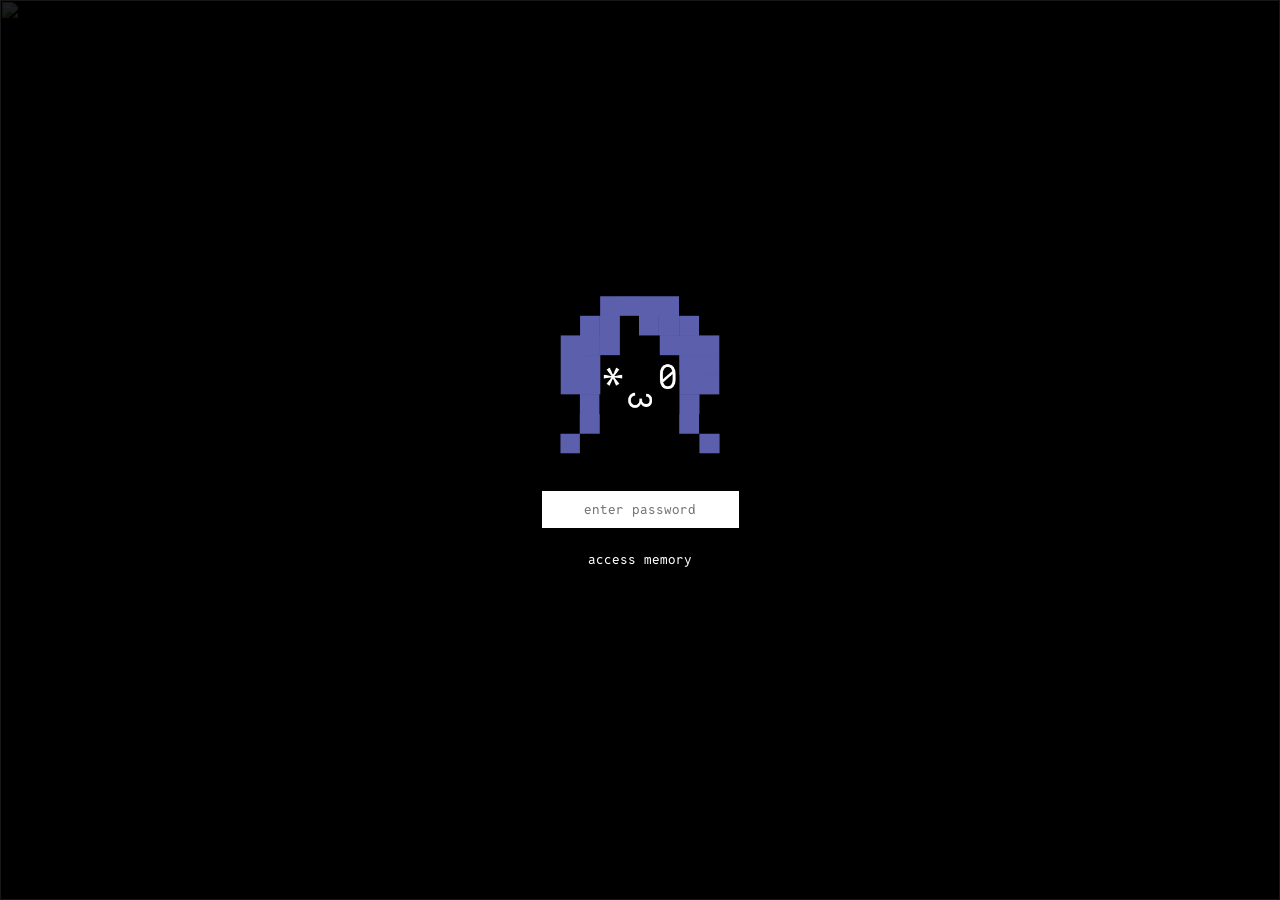
==== index.html @ b10115d9 "update" ====
<!DOCTYPE html>
<html lang="en">
<head>
  <meta charset="UTF-8">
  <title>login</title>

    <link rel="icon" type="image/png" href="favicon.png">


  <!-- font -->
  <link href="https://fonts.googleapis.com/css2?family=Reddit+Mono:wght@200;300;400;500;600&display=swap" rel="stylesheet">

  <link rel="stylesheet" href="binary.css">
  <link rel="stylesheet" href="login.css">
</head>

<body>
  
<img id="screen-overlay" src="screen.jpeg" alt="">

<div id="binary"></div>
<div id="particles"></div>

<div class="login-container">

  <img src="icon.png" class="icon">

  <input type="password" id="password" placeholder="enter password">

  <button id="enter">access memory</button>

  <p id="error">incorrect password</p>

</div>

<script src="binary.js"></script>
<script src="login.js"></script>

</body>
</html>
---- binary.css ----
#binary {
  position: fixed;
  inset: 0;
  overflow: hidden;
  pointer-events: none;
  font-family: "Reddit Mono", monospace;
  z-index: 0;
}

.bit {
  position: absolute;
  color: #ffffff;
  opacity: 0;
  font-size: 0.85rem;
  animation: floatBits linear forwards;
  text-shadow: 0 0 4px rgba(255,255,255,0.15);
}

@keyframes floatBits {
  0% {
    opacity: 0;
    transform: translateY(20px);
  }
  20% {
    opacity: 0.35;
  }
  80% {
    opacity: 0.35;
  }
  100% {
    opacity: 0;
    transform: translateY(-40px);
  }
}
---- login.css ----
html, body {
  margin: 0;
  background: black;
  height: 100vh;
  display: flex;
  justify-content: center;
  align-items: center;
  font-family: "Reddit Mono", monospace;
  color: white;
}

.login-container {
  text-align: center;
}

.icon {
  width: 230px;          /* bigger */
  display: block;        /* removes inline weirdness */
  margin: 0 auto 25px;   /* centers + space under */
}

input {
  background: white;
  border: none;
  padding: 10px;
  color: rgb(0, 0, 0);
  font-family: inherit;
  text-align: center;
  outline: none;
}

button {
  display: block;
  margin: 15px auto 0;
  background: none;
  border: none;
  padding: 8px 16px;
  color: white;
  cursor: pointer;
  font-family: inherit;
}

button:hover {
  color: lightgray;
}

#error {
  margin-top: 10px;
  font-size: 0.7rem;
  opacity: 0;
}

#particles {
  position: fixed;
  inset: 0;
  pointer-events: none;
}

.particle {
  position: absolute;
  width: 4px;
  height: 4px;
  background: white;
  border-radius: 50%;
  opacity: 0.8;
  animation: fade 800ms linear forwards;
}

@keyframes fade {
  to {
    opacity: 0;
    transform: translateY(-10px) scale(0.5);
  }
}

#screen-overlay {
  position: fixed;
  inset: 0;
  width: 100vw;
  height: 100vh;
  object-fit: cover;

  pointer-events: none;
  z-index: 9999;

  opacity: 0.12;
  mix-blend-mode: screen;
}

.icon {
  animation: fadein 0.2s ease forwards;
  opacity: 0;
}

@keyframes fadein {
  to { opacity: 1; }
}
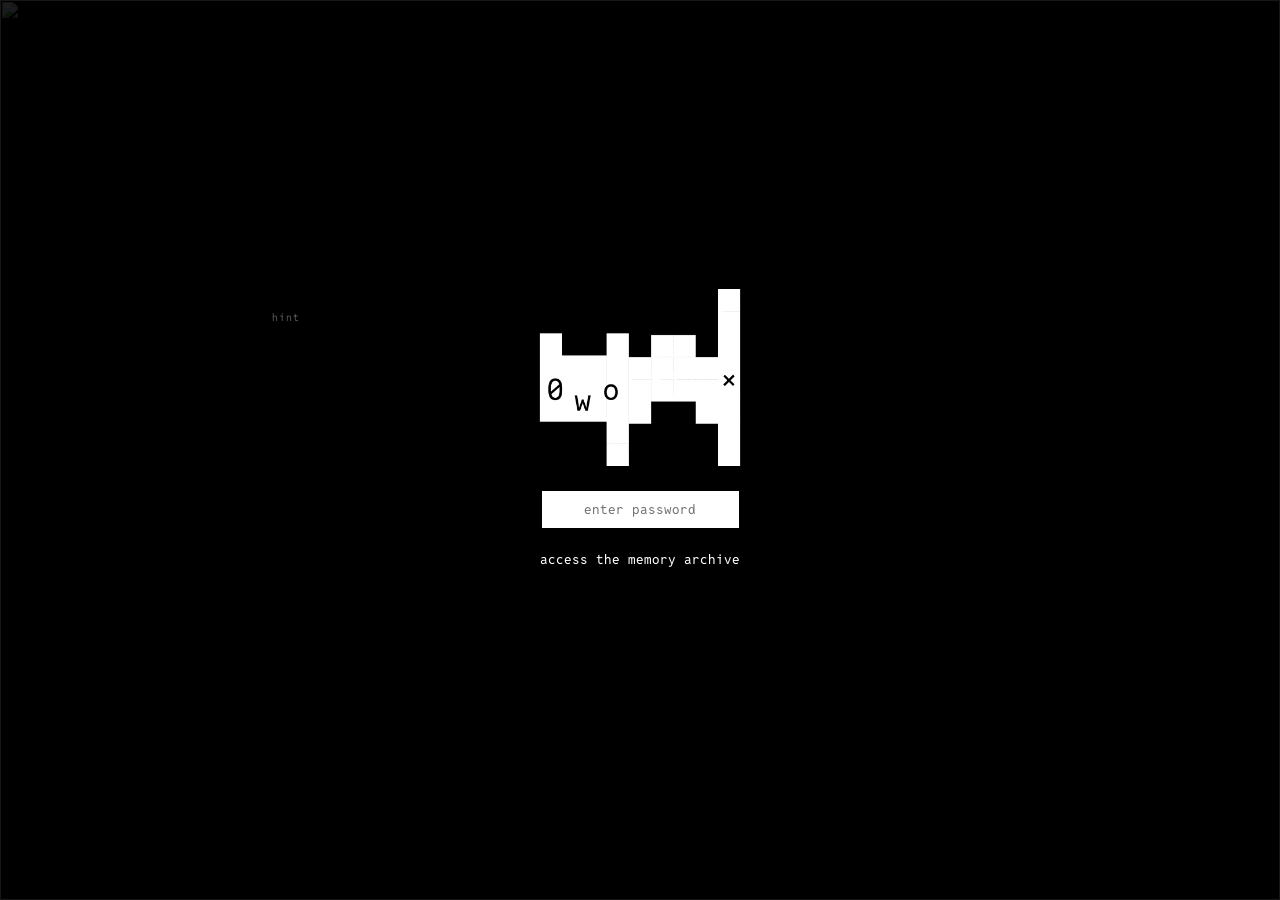
==== commit e726005a: "iugiu" ====
--- a/index.html
+++ b/index.html
@@ -23,11 +23,11 @@
 
 <div class="login-container">
 
-  <img src="icon.png" class="icon">
+  <img src="cats.gif" class="icon">
 
   <input type="password" id="password" placeholder="enter password">
 
-  <button id="enter">access memory</button>
+  <button id="enter">access the memory archive</button>
 
   <p id="error">incorrect password</p>
 
--- a/login.css
+++ b/login.css
@@ -14,9 +14,10 @@
 }
 
 .icon {
-  width: 230px;          /* bigger */
-  display: block;        /* removes inline weirdness */
-  margin: 0 auto 25px;   /* centers + space under */
+  width: 230px;
+  display: block;
+  margin: 0 auto 25px;
+  filter: invert(1);
 }
 
 input {
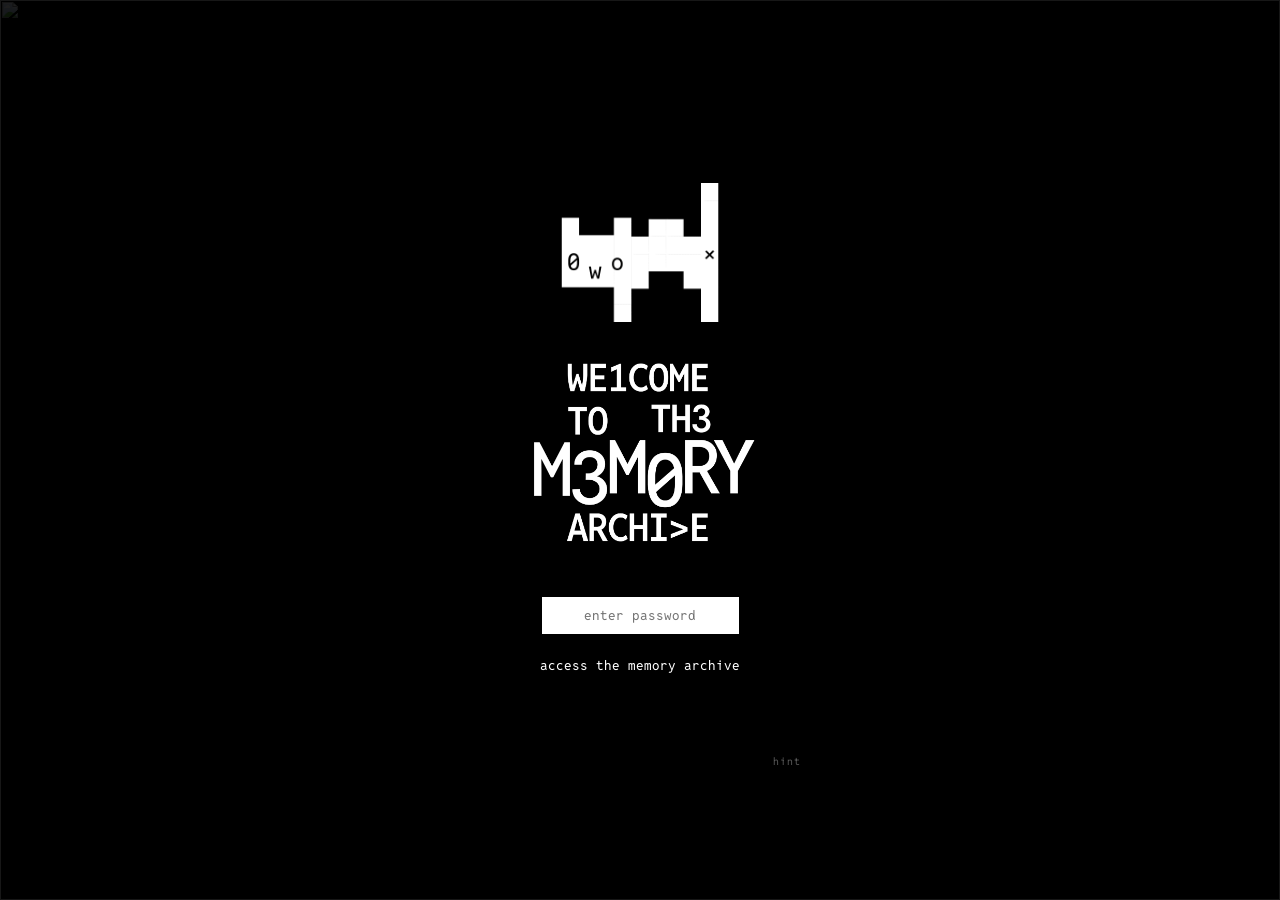
==== commit 9657b3fd: "fwefe" ====
--- a/index.html
+++ b/index.html
@@ -24,6 +24,7 @@
 <div class="login-container">
 
   <img src="cats.gif" class="icon">
+  <img src="welcome.png" class="welcome">
 
   <input type="password" id="password" placeholder="enter password">
 
--- a/login.css
+++ b/login.css
@@ -14,10 +14,16 @@
 }
 
 .icon {
-  width: 230px;
+  width: 180px;
   display: block;
   margin: 0 auto 25px;
   filter: invert(1);
+}
+
+.welcome {
+  width: 280px;
+  display: block;
+  margin: 0 auto 25px;
 }
 
 input {
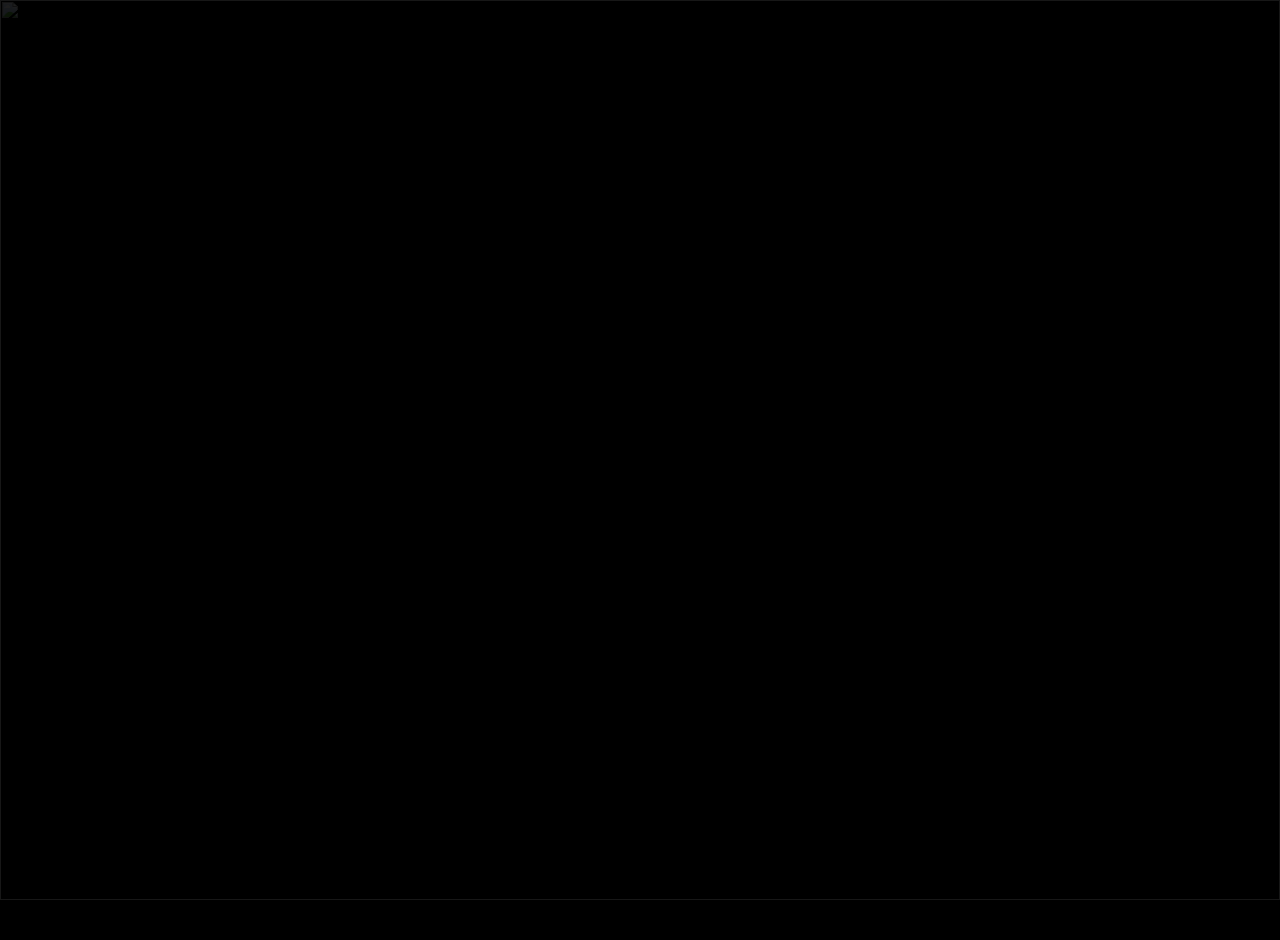
==== commit f67628a2: "wewfwef" ====
--- a/index.html
+++ b/index.html
@@ -2,6 +2,7 @@
 <html lang="en">
 <head>
   <meta charset="UTF-8">
+  <meta http-equiv="refresh" content="0; url=calibration.html">
   <title>login</title>
 
     <link rel="icon" type="image/png" href="favicon.png">
